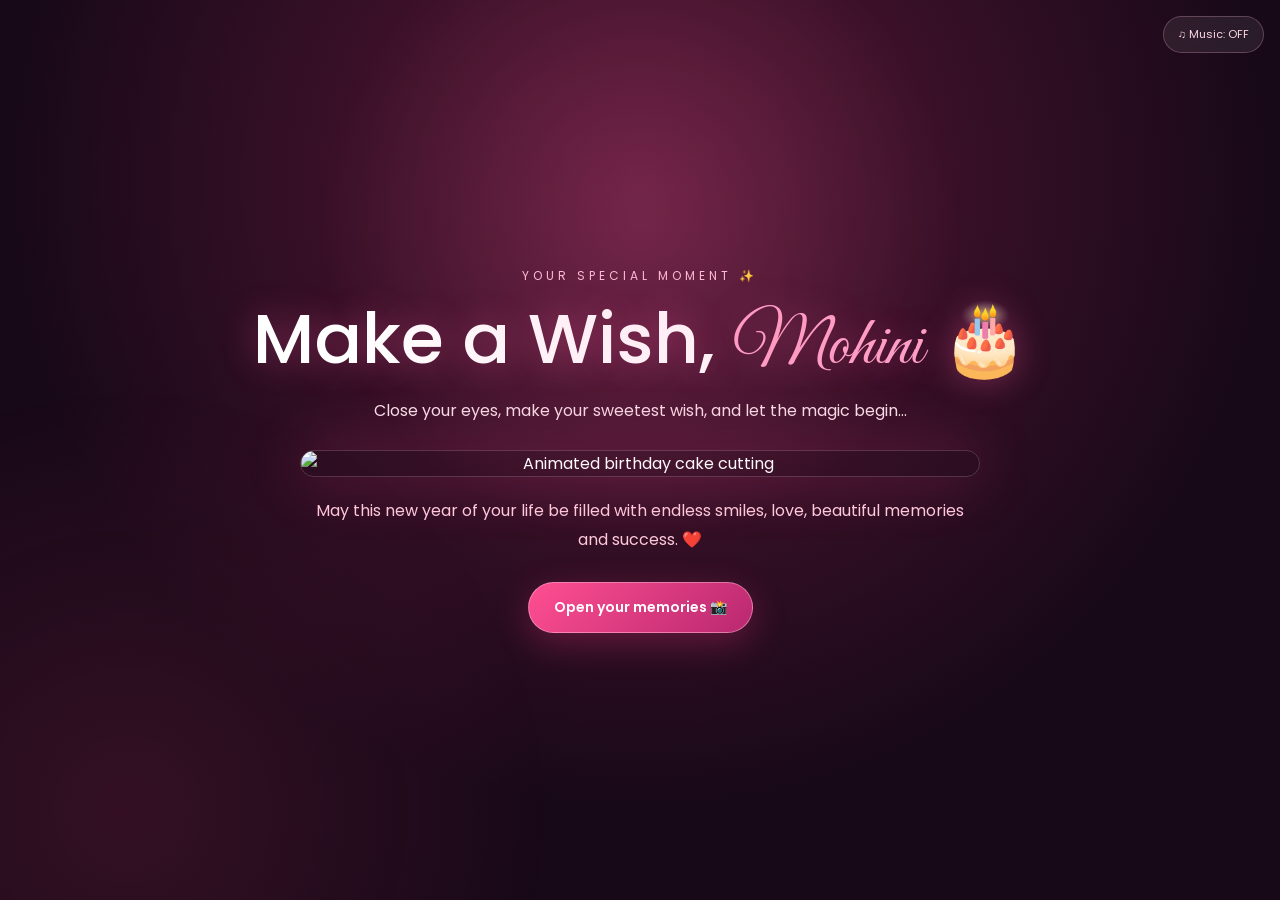
==== cake.html @ 279ba161 "Add files via upload" ====
<!DOCTYPE html>
<html lang="en">
<head>
<meta charset="UTF-8">
<meta name="viewport" content="width=device-width, initial-scale=1.0">
<title>Make a Wish, Mohini 🎂</title>
<link rel="stylesheet" href="styles.css">
</head>
<body class="page2">
<div id="petals"></div>
<div class="confetti"></div>
<main class="cake-page">
  <div class="music-pill" id="musicBtn">♫ Music: OFF</div>
  <p class="eyebrow">Your special moment ✨</p>
  <h1>Make a Wish, <span>Mohini</span> 🎂</h1>
  <p class="subtitle">Close your eyes, make your sweetest wish, and let the magic begin...</p>
  <div class="cake-wrap">
    <img src="assets/cake_cutting.gif" alt="Animated birthday cake cutting">
  </div>
  <p class="wish">May this new year of your life be filled with endless smiles, love, beautiful memories and success. ❤️</p>
  <button class="btn" onclick="location.href='memories.html'">Open your memories 📸</button>
</main>
<script src="script.js"></script>
</body>
</html>
---- styles.css ----
@import url('https://fonts.googleapis.com/css2?family=Great+Vibes&family=Poppins:wght@300;400;500;600;700&display=swap');
*{box-sizing:border-box;margin:0;padding:0}
html{scroll-behavior:smooth}
body{min-height:100vh;overflow-x:hidden;font-family:Poppins,Arial,sans-serif;color:#fff;background:#100712}
body:before{content:"";position:fixed;inset:0;pointer-events:none;z-index:10;background:radial-gradient(circle at 50% 25%,rgba(255,110,170,.18),transparent 35%),radial-gradient(circle at 10% 90%,rgba(255,70,120,.12),transparent 30%)}
.hidden{display:none!important}
.intro{position:fixed;inset:0;z-index:1000;display:flex;align-items:center;justify-content:center;text-align:center;background:radial-gradient(circle at 50% 40%,#6c204f,#210b23 50%,#08040b);transition:opacity .9s,visibility .9s}
.intro.hide{opacity:0;visibility:hidden}
.intro-content{position:relative;width:min(720px,92%);padding:35px}
.intro-heart{font-size:76px;animation:pulse 1.2s infinite;filter:drop-shadow(0 0 25px rgba(255,80,150,.7))}
.intro h1{font-size:clamp(42px,9vw,80px);font-weight:500;margin:10px 0}
.intro h1 span,h1 span,h2{font-family:"Great Vibes",cursive;color:#ff9fc5}
.intro-text{color:#ffdce9;margin:0 auto 28px}
.intro-glow{position:absolute;width:300px;height:300px;border-radius:50%;background:rgba(255,50,140,.16);filter:blur(50px);animation:glow 3s infinite alternate}
@keyframes glow{to{transform:scale(1.4);opacity:.4}}
.hero,.cake-page,.memories{position:relative;z-index:2}
.page1{background:radial-gradient(circle at 50% 30%,#561b46 0,#1d0b20 45%,#09050b 100%);display:flex;align-items:center;justify-content:center;text-align:center}
.hero{width:min(900px,92%);padding:70px 20px}
.eyebrow{text-transform:uppercase;letter-spacing:4px;font-size:12px;color:#ffc4db;margin-bottom:18px}
h1{font-size:clamp(42px,9vw,88px);line-height:1.02;font-weight:500;text-shadow:0 0 35px rgba(255,90,160,.4)}
.divider{margin:28px 0;color:#ffc2d8;letter-spacing:8px}
.typing{min-height:30px;color:#ffb2ce;font-size:18px;margin-bottom:18px}
.message{font-size:clamp(15px,2.5vw,21px);line-height:1.9;color:#ffeaf2}
.love{margin:25px auto 35px;max-width:680px;color:#ffb7d0;font-size:15px;line-height:1.8}
.btn{border:1px solid rgba(255,190,215,.5);background:linear-gradient(135deg,#ff4f91,#b92870);color:white;padding:14px 25px;border-radius:999px;font:600 14px Poppins;cursor:pointer;box-shadow:0 10px 35px rgba(255,55,135,.28);transition:.3s;position:relative;z-index:20}
.btn:hover{transform:translateY(-3px) scale(1.02);box-shadow:0 15px 40px rgba(255,55,135,.45)}
.music-pill{position:fixed;right:16px;top:16px;z-index:30;padding:9px 14px;border-radius:999px;background:rgba(255,255,255,.08);border:1px solid rgba(255,190,215,.25);backdrop-filter:blur(10px);font-size:11px;color:#ffd8e6;cursor:pointer}
.floating-balloon{position:fixed;font-size:55px;opacity:.7;animation:float 5s ease-in-out infinite;z-index:1}
.b1{left:7%;bottom:12%}.b2{right:8%;top:16%;animation-delay:1s}.b3{left:17%;top:12%;font-size:35px;animation-delay:2s}
@keyframes float{50%{transform:translateY(-30px) rotate(5deg)}}
.petal{position:fixed;top:-30px;z-index:15;pointer-events:none;animation:fall linear forwards;filter:drop-shadow(0 2px 3px rgba(0,0,0,.2))}
@keyframes fall{to{transform:translateY(110vh) rotate(540deg);opacity:.15}}
.page2{background:radial-gradient(circle at 50% 20%,#581735,#180918 65%);display:flex;align-items:center;justify-content:center;text-align:center}
.cake-page{width:min(900px,94%);padding:55px 15px}
.cake-page h1{font-size:clamp(38px,7vw,70px)}
.subtitle{color:#f8dce7;line-height:1.8;margin:14px auto 24px;max-width:650px}
.cake-wrap{width:min(680px,96vw);margin:20px auto;border-radius:25px;overflow:hidden;box-shadow:0 0 60px rgba(255,72,150,.28);border:1px solid rgba(255,200,225,.2)}
.cake-wrap img{width:100%;display:block}
.wish{max-width:650px;margin:20px auto 28px;line-height:1.8;color:#ffc8db}
.page3{background:linear-gradient(135deg,#160912,#32102b 50%,#12070f);padding:50px 15px;text-align:center}
.memories{max-width:1050px;margin:auto}
.memories h1{font-size:clamp(42px,7vw,72px)}
.gallery{margin:38px auto;display:grid;grid-template-columns:repeat(12,1fr);grid-auto-rows:110px;gap:15px}
.photo{margin:0;overflow:hidden;border-radius:18px;border:1px solid rgba(255,190,215,.3);box-shadow:0 12px 35px rgba(0,0,0,.35);background:#24101e}
.photo img{width:100%;height:100%;object-fit:cover;display:block;transition:transform .6s}
.photo:hover img{transform:scale(1.07)}
.p1{grid-column:span 5;grid-row:span 4}.p2{grid-column:span 4;grid-row:span 3}.p3{grid-column:span 3;grid-row:span 4}
.p4{grid-column:span 4;grid-row:span 4}.p5{grid-column:span 3;grid-row:span 3}.p6{grid-column:span 5;grid-row:span 3}.p7{grid-column:span 4;grid-row:span 4}
.final-card{max-width:720px;margin:45px auto 30px;padding:35px 25px;border:1px solid rgba(255,190,215,.25);background:rgba(255,255,255,.05);backdrop-filter:blur(12px);border-radius:25px}
.big-heart{font-size:45px;animation:pulse 1.3s infinite}
.final-card h2{font-size:48px;margin:5px 0 10px}
.final-card p{line-height:1.9;color:#ffe3ec}
.signature{margin-top:20px!important;color:#ffabc9!important;font-family:"Great Vibes",cursive;font-size:30px}
@keyframes pulse{50%{transform:scale(1.18)}}
@media(max-width:700px){.hero,.cake-page{padding:40px 15px}.gallery{grid-template-columns:repeat(2,1fr);grid-auto-rows:190px;gap:10px}.photo{grid-column:span 1!important;grid-row:span 1!important}.p1,.p4,.p6{grid-column:span 2!important}.final-card h2{font-size:40px}}
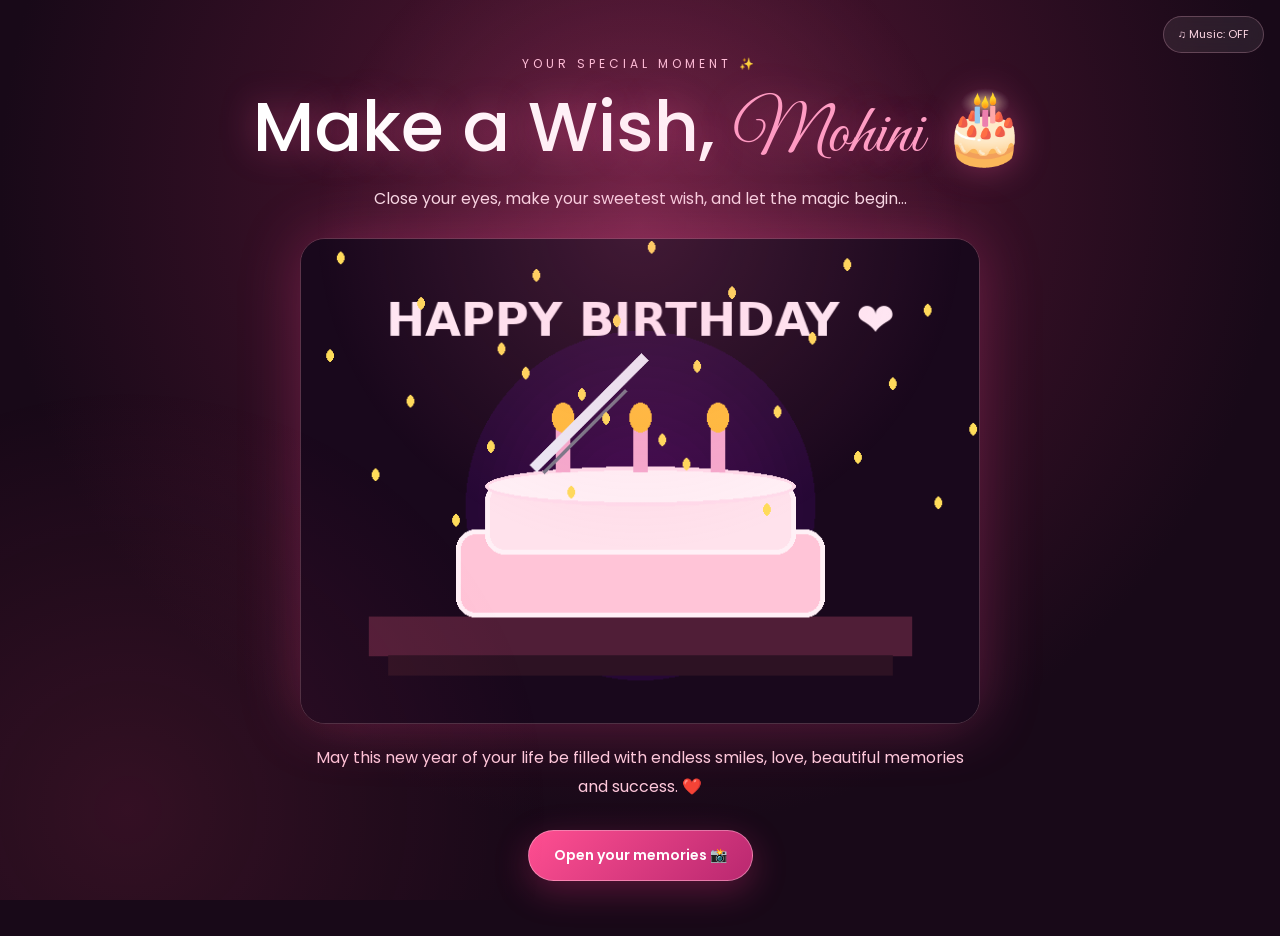
==== commit 57989f33: "Update cake.html" ====
--- a/cake.html
+++ b/cake.html
@@ -7,6 +7,9 @@
 <link rel="stylesheet" href="styles.css">
 </head>
 <body class="page2">
+  <audio id="bgMusic" loop preload="auto">
+  <source src="assets/birthday.mp3" type="audio/mpeg">
+</audio>
 <div id="petals"></div>
 <div class="confetti"></div>
 <main class="cake-page">
